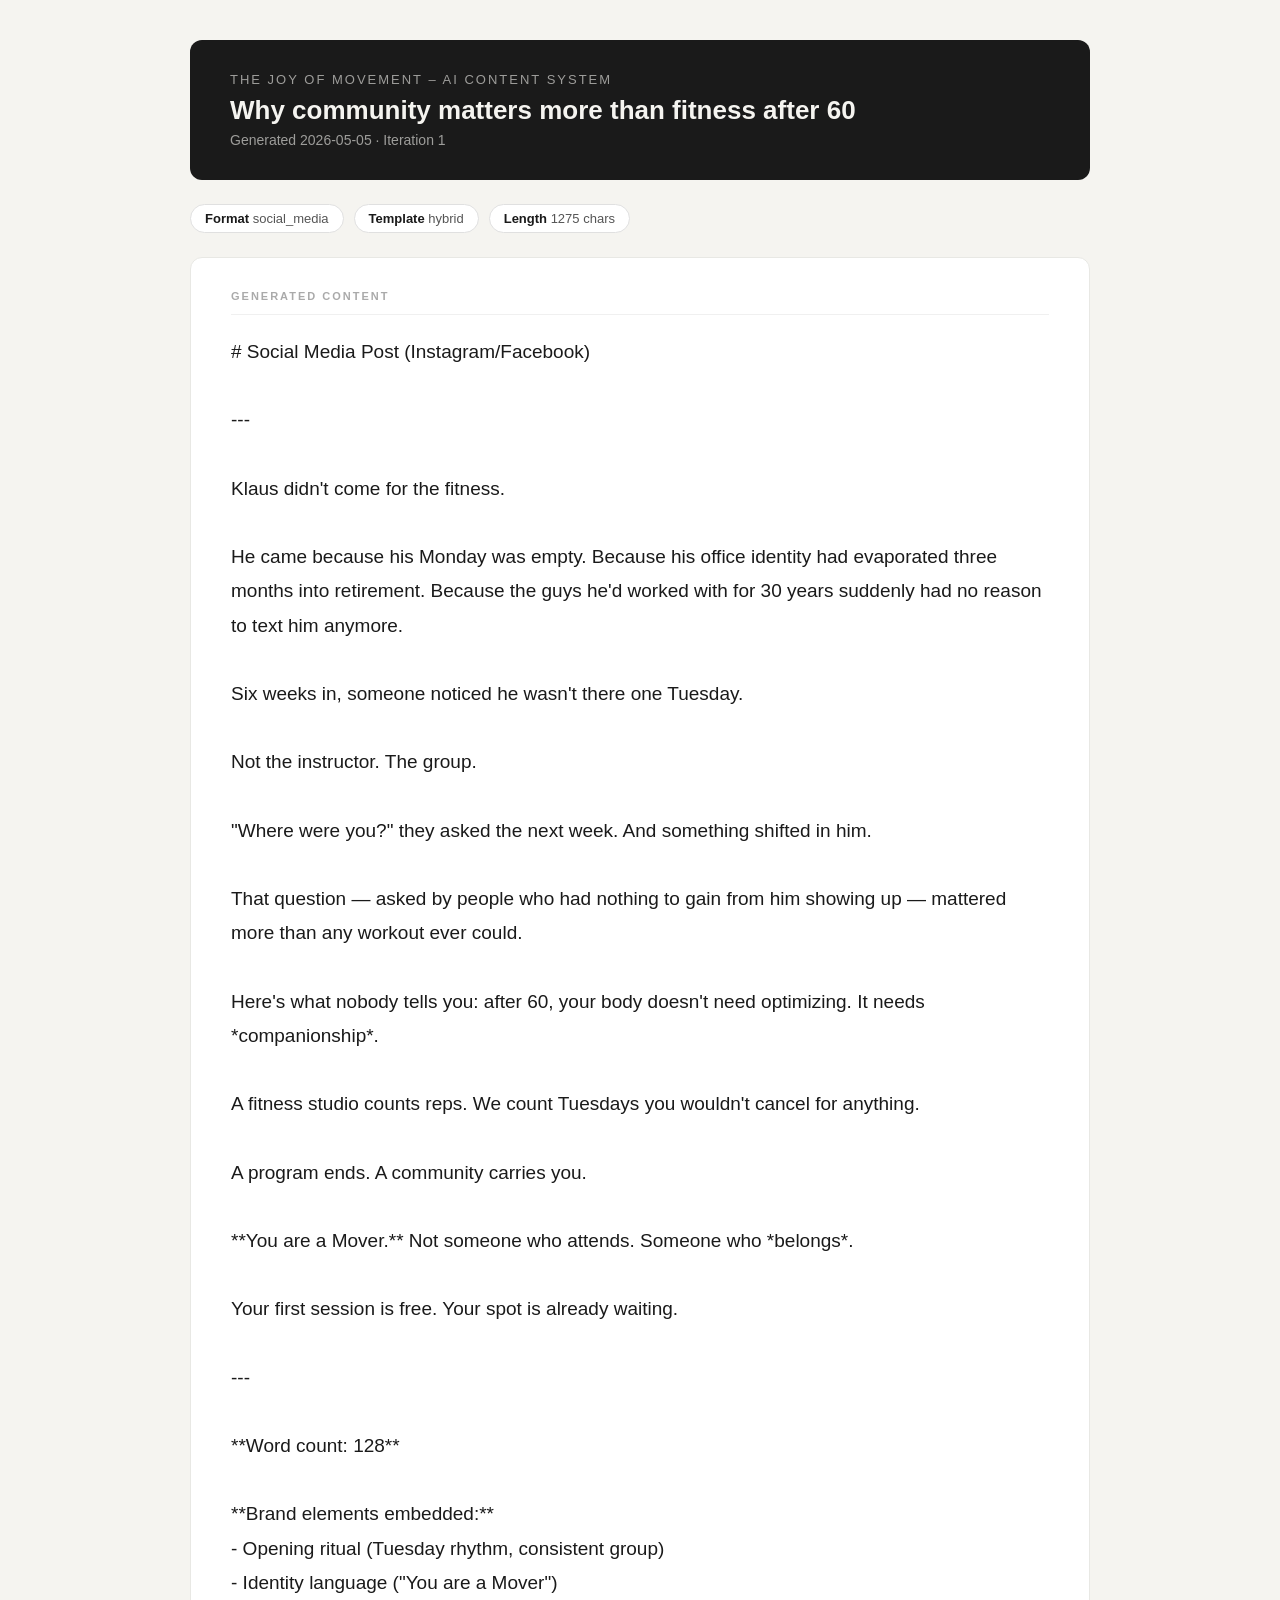
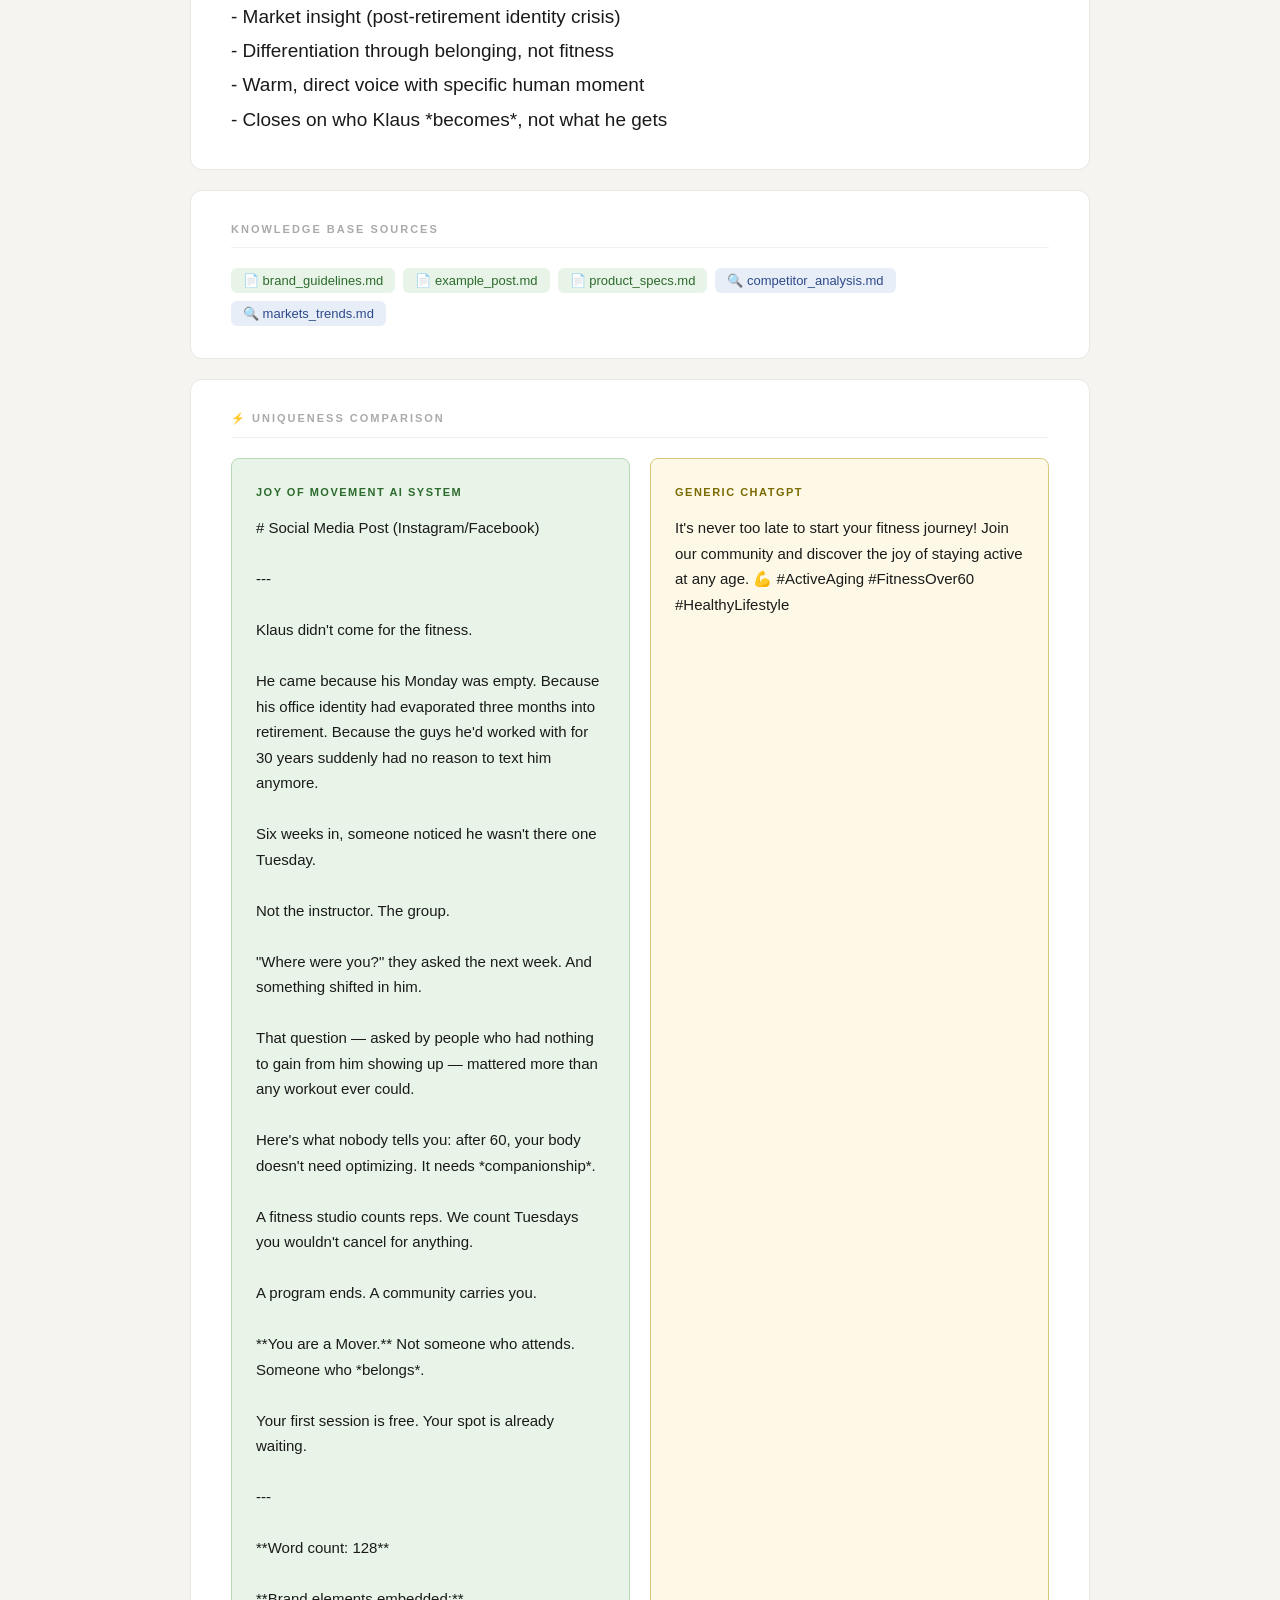
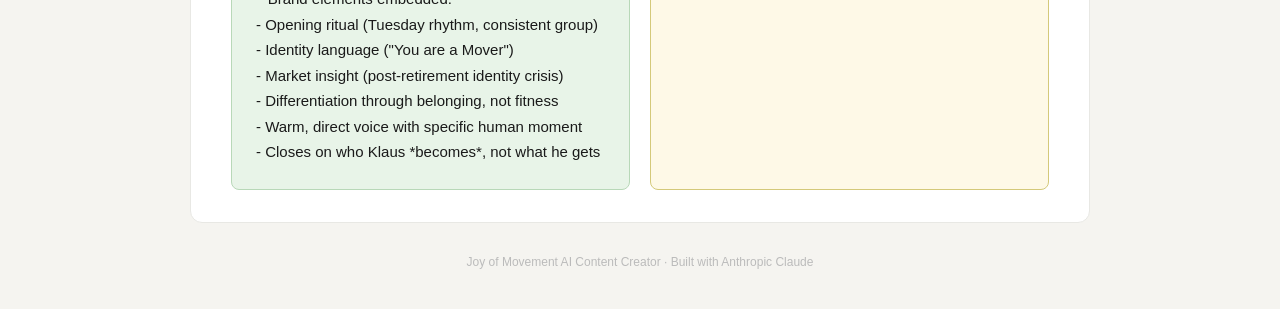
==== output/content_output.html @ 405475df "feat: add CEO-ready HTML export with uniqueness comparison" ====
<!DOCTYPE html>
<html lang="en">
<head>
    <meta charset="UTF-8">
    <meta name="viewport" content="width=device-width, initial-scale=1.0">
    <title>Joy of Movement – Content Output</title>
    <style>
        * { box-sizing: border-box; margin: 0; padding: 0; }
        body {
            font-family: -apple-system, BlinkMacSystemFont, 'Segoe UI', sans-serif;
            background: #f5f4f0;
            color: #1a1a1a;
            padding: 40px 20px;
        }
        .container { max-width: 900px; margin: 0 auto; }

        .header {
            background: #1a1a1a;
            color: #f5f4f0;
            padding: 32px 40px;
            border-radius: 12px;
            margin-bottom: 24px;
        }
        .header .brand {
            font-size: 13px;
            letter-spacing: 2px;
            text-transform: uppercase;
            opacity: 0.6;
            margin-bottom: 8px;
        }
        .header h1 { font-size: 26px; font-weight: 700; margin-bottom: 6px; }
        .header .subtitle { opacity: 0.6; font-size: 14px; }

        .meta-row { display: flex; gap: 10px; flex-wrap: wrap; margin-bottom: 24px; }
        .pill {
            background: white;
            border: 1px solid #e0e0e0;
            border-radius: 20px;
            padding: 6px 14px;
            font-size: 13px;
            color: #555;
        }
        .pill strong { color: #1a1a1a; }

        .section {
            background: white;
            border-radius: 12px;
            padding: 32px 40px;
            margin-bottom: 20px;
            border: 1px solid #e8e8e4;
        }
        .section h2 {
            font-size: 11px;
            letter-spacing: 2px;
            text-transform: uppercase;
            color: #aaa;
            margin-bottom: 20px;
            padding-bottom: 12px;
            border-bottom: 1px solid #f0f0f0;
        }

        .content-text {
            font-size: 19px;
            line-height: 1.8;
            color: #1a1a1a;
        }

        .kb-tags { display: flex; gap: 8px; flex-wrap: wrap; }
        .kb-tag {
            border-radius: 6px;
            padding: 5px 12px;
            font-size: 13px;
        }
        .kb-tag.primary { background: #e8f4e8; color: #2d6a2d; }
        .kb-tag.secondary { background: #e8eef8; color: #2d4a8a; }

        .comparison-grid { display: grid; grid-template-columns: 1fr 1fr; gap: 20px; }
        .comparison-box {
            padding: 24px;
            border-radius: 8px;
            font-size: 15px;
            line-height: 1.7;
        }
        .box-label {
            font-size: 11px;
            letter-spacing: 1.5px;
            text-transform: uppercase;
            margin-bottom: 14px;
            font-weight: 700;
        }
        .our-output { background: #e8f4e8; border: 1px solid #b8d8b8; }
        .our-output .box-label { color: #2d6a2d; }
        .generic-output { background: #fef9e7; border: 1px solid #d4c97a; }
        .generic-output .box-label { color: #7a6a00; }

        .footer {
            text-align: center;
            color: #bbb;
            font-size: 12px;
            margin-top: 32px;
        }

        @media (max-width: 640px) {
            .comparison-grid { grid-template-columns: 1fr; }
            .section { padding: 24px 20px; }
            .header { padding: 24px 20px; }
        }
    </style>
</head>
<body>
<div class="container">

    <div class="header">
        <div class="brand">The Joy of Movement – AI Content System</div>
        <h1>Why community matters more than fitness after 60</h1>
        <div class="subtitle">Generated 2026-05-05 · Iteration 1</div>
    </div>

    <div class="meta-row">
        <div class="pill"><strong>Format</strong> social_media</div>
        <div class="pill"><strong>Template</strong> hybrid</div>
        <div class="pill"><strong>Length</strong> 1275 chars</div>
        
    </div>

    <div class="section">
        <h2>Generated Content</h2>
        <div class="content-text"># Social Media Post (Instagram/Facebook)<br><br>---<br><br>Klaus didn't come for the fitness.<br><br>He came because his Monday was empty. Because his office identity had evaporated three months into retirement. Because the guys he'd worked with for 30 years suddenly had no reason to text him anymore.<br><br>Six weeks in, someone noticed he wasn't there one Tuesday.<br><br>Not the instructor. The group.<br><br>"Where were you?" they asked the next week. And something shifted in him.<br><br>That question — asked by people who had nothing to gain from him showing up — mattered more than any workout ever could.<br><br>Here's what nobody tells you: after 60, your body doesn't need optimizing. It needs *companionship*.<br><br>A fitness studio counts reps. We count Tuesdays you wouldn't cancel for anything.<br><br>A program ends. A community carries you.<br><br>**You are a Mover.** Not someone who attends. Someone who *belongs*.<br><br>Your first session is free. Your spot is already waiting.<br><br>---<br><br>**Word count: 128**<br><br>**Brand elements embedded:**<br>- Opening ritual (Tuesday rhythm, consistent group)<br>- Identity language ("You are a Mover")<br>- Market insight (post-retirement identity crisis)<br>- Differentiation through belonging, not fitness<br>- Warm, direct voice with specific human moment<br>- Closes on who Klaus *becomes*, not what he gets</div>
    </div>

    <div class="section">
        <h2>Knowledge Base Sources</h2>
        <div class="kb-tags">
            <span class="kb-tag primary">📄 brand_guidelines.md</span><span class="kb-tag primary">📄 example_post.md</span><span class="kb-tag primary">📄 product_specs.md</span>
            <span class="kb-tag secondary">🔍 competitor_analysis.md</span><span class="kb-tag secondary">🔍 markets_trends.md</span>
        </div>
    </div>

    
        <div class="section">
            <h2>⚡ Uniqueness Comparison</h2>
            <div class="comparison-grid">
                <div class="comparison-box our-output">
                    <div class="box-label">Joy of Movement AI System</div>
                    <p># Social Media Post (Instagram/Facebook)<br><br>---<br><br>Klaus didn't come for the fitness.<br><br>He came because his Monday was empty. Because his office identity had evaporated three months into retirement. Because the guys he'd worked with for 30 years suddenly had no reason to text him anymore.<br><br>Six weeks in, someone noticed he wasn't there one Tuesday.<br><br>Not the instructor. The group.<br><br>"Where were you?" they asked the next week. And something shifted in him.<br><br>That question — asked by people who had nothing to gain from him showing up — mattered more than any workout ever could.<br><br>Here's what nobody tells you: after 60, your body doesn't need optimizing. It needs *companionship*.<br><br>A fitness studio counts reps. We count Tuesdays you wouldn't cancel for anything.<br><br>A program ends. A community carries you.<br><br>**You are a Mover.** Not someone who attends. Someone who *belongs*.<br><br>Your first session is free. Your spot is already waiting.<br><br>---<br><br>**Word count: 128**<br><br>**Brand elements embedded:**<br>- Opening ritual (Tuesday rhythm, consistent group)<br>- Identity language ("You are a Mover")<br>- Market insight (post-retirement identity crisis)<br>- Differentiation through belonging, not fitness<br>- Warm, direct voice with specific human moment<br>- Closes on who Klaus *becomes*, not what he gets</p>
                </div>
                <div class="comparison-box generic-output">
                    <div class="box-label">Generic ChatGPT</div>
                    <p>It's never too late to start your fitness journey! Join our community and discover the joy of staying active at any age. 💪 #ActiveAging #FitnessOver60 #HealthyLifestyle</p>
                </div>
            </div>
        </div>

    <div class="footer">
        Joy of Movement AI Content Creator · Built with Anthropic Claude
    </div>

</div>
</body>
</html>
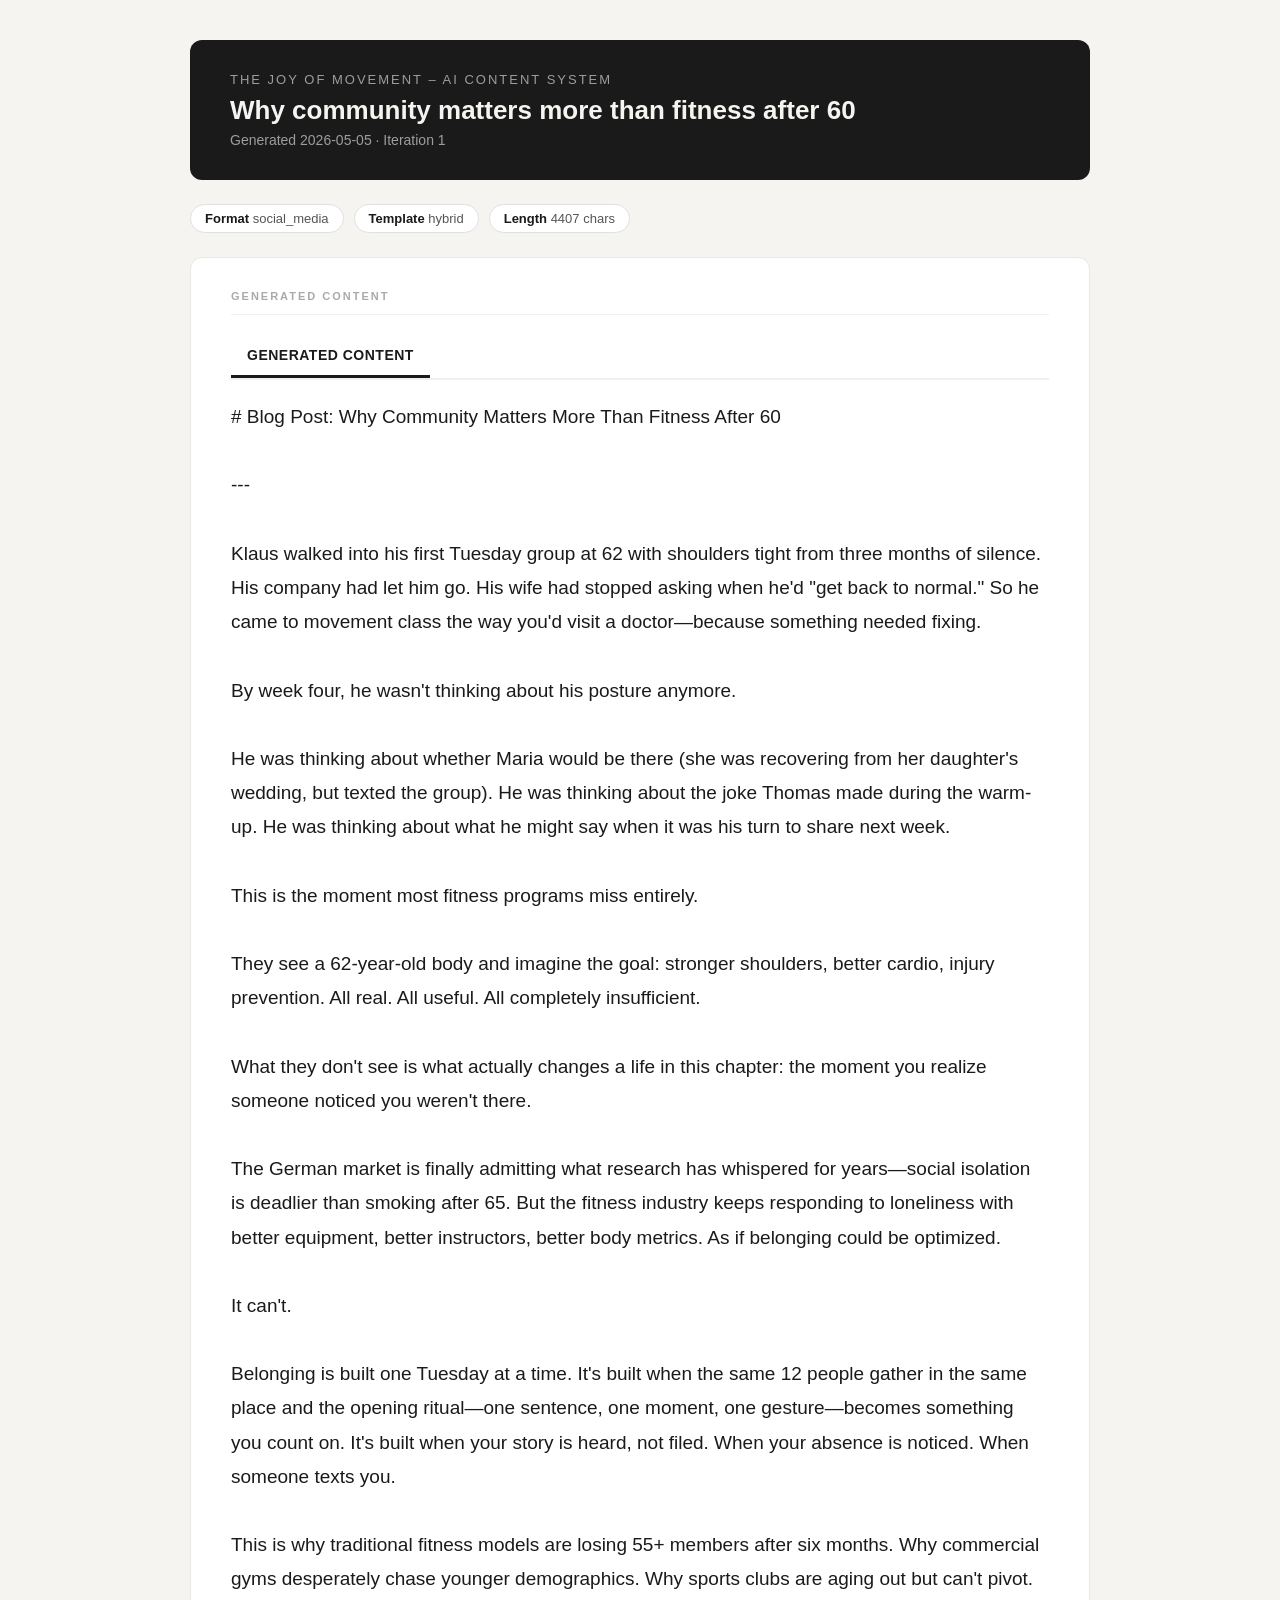
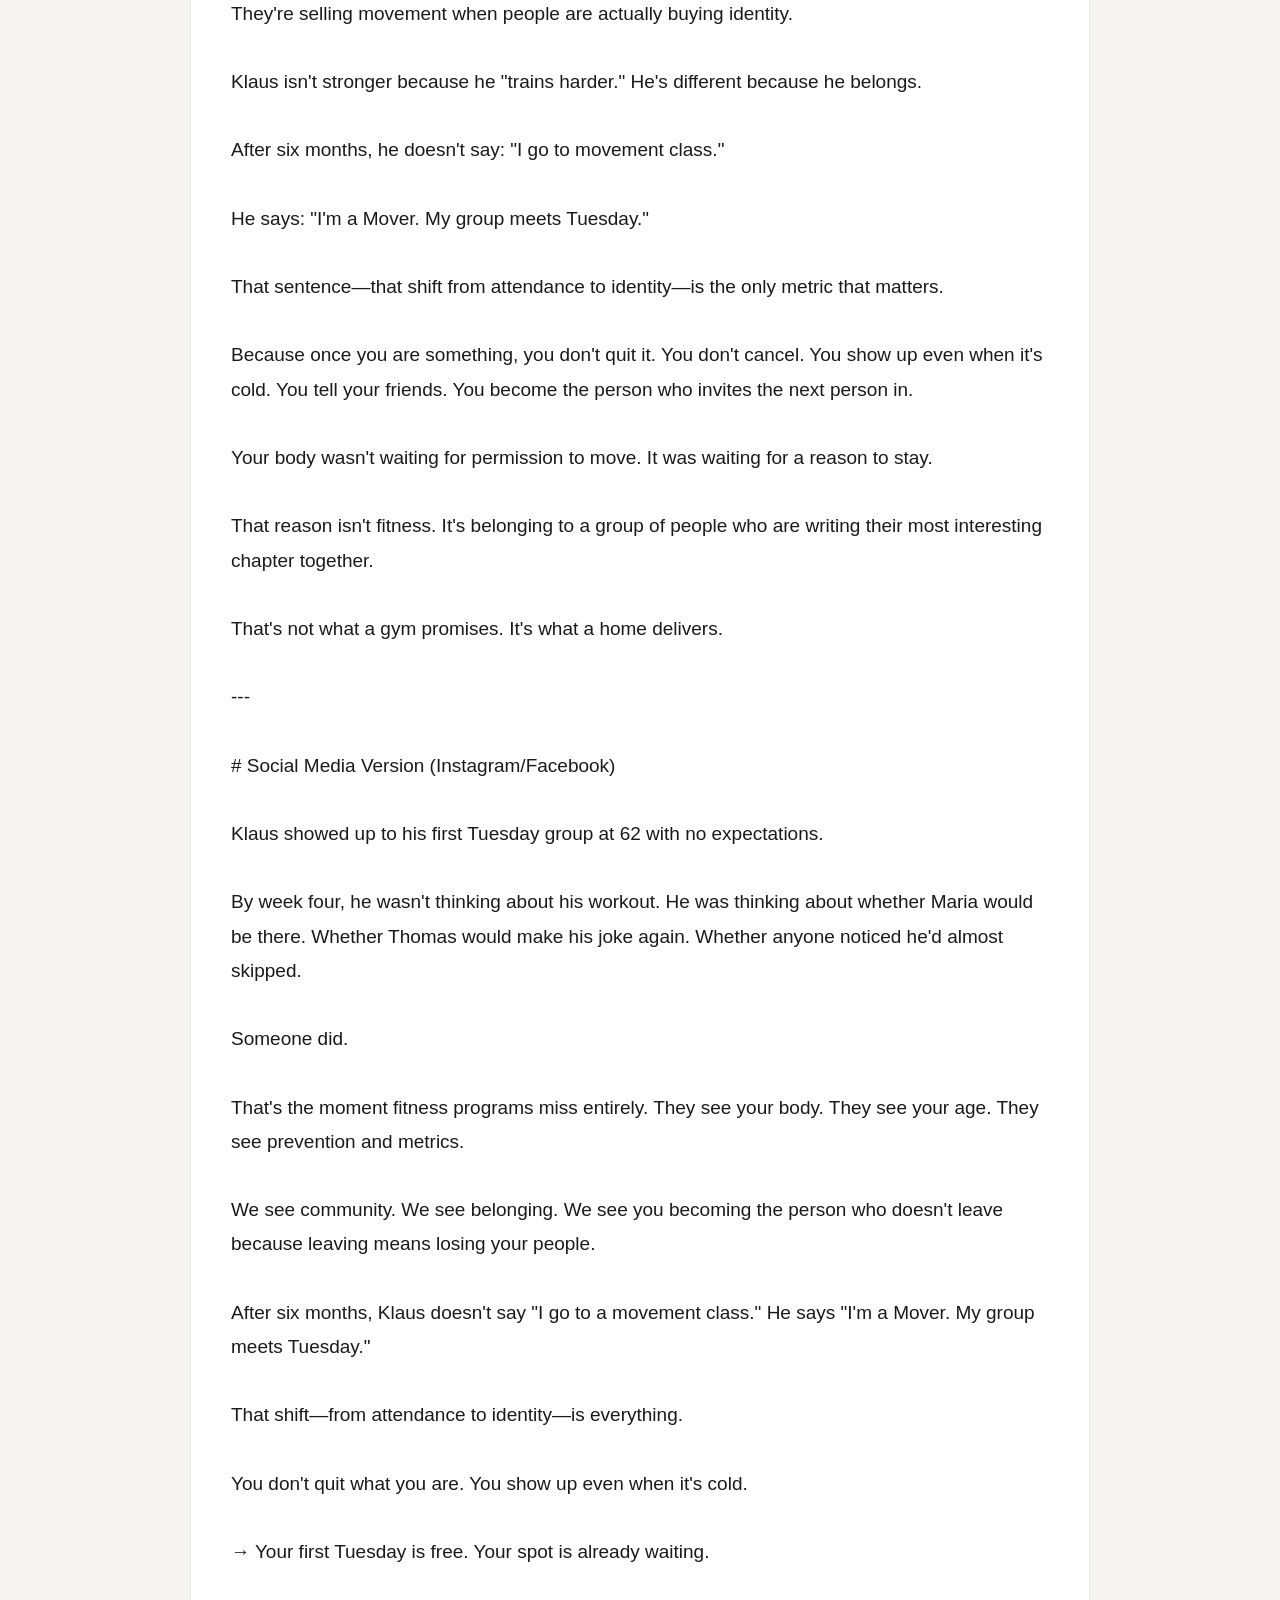
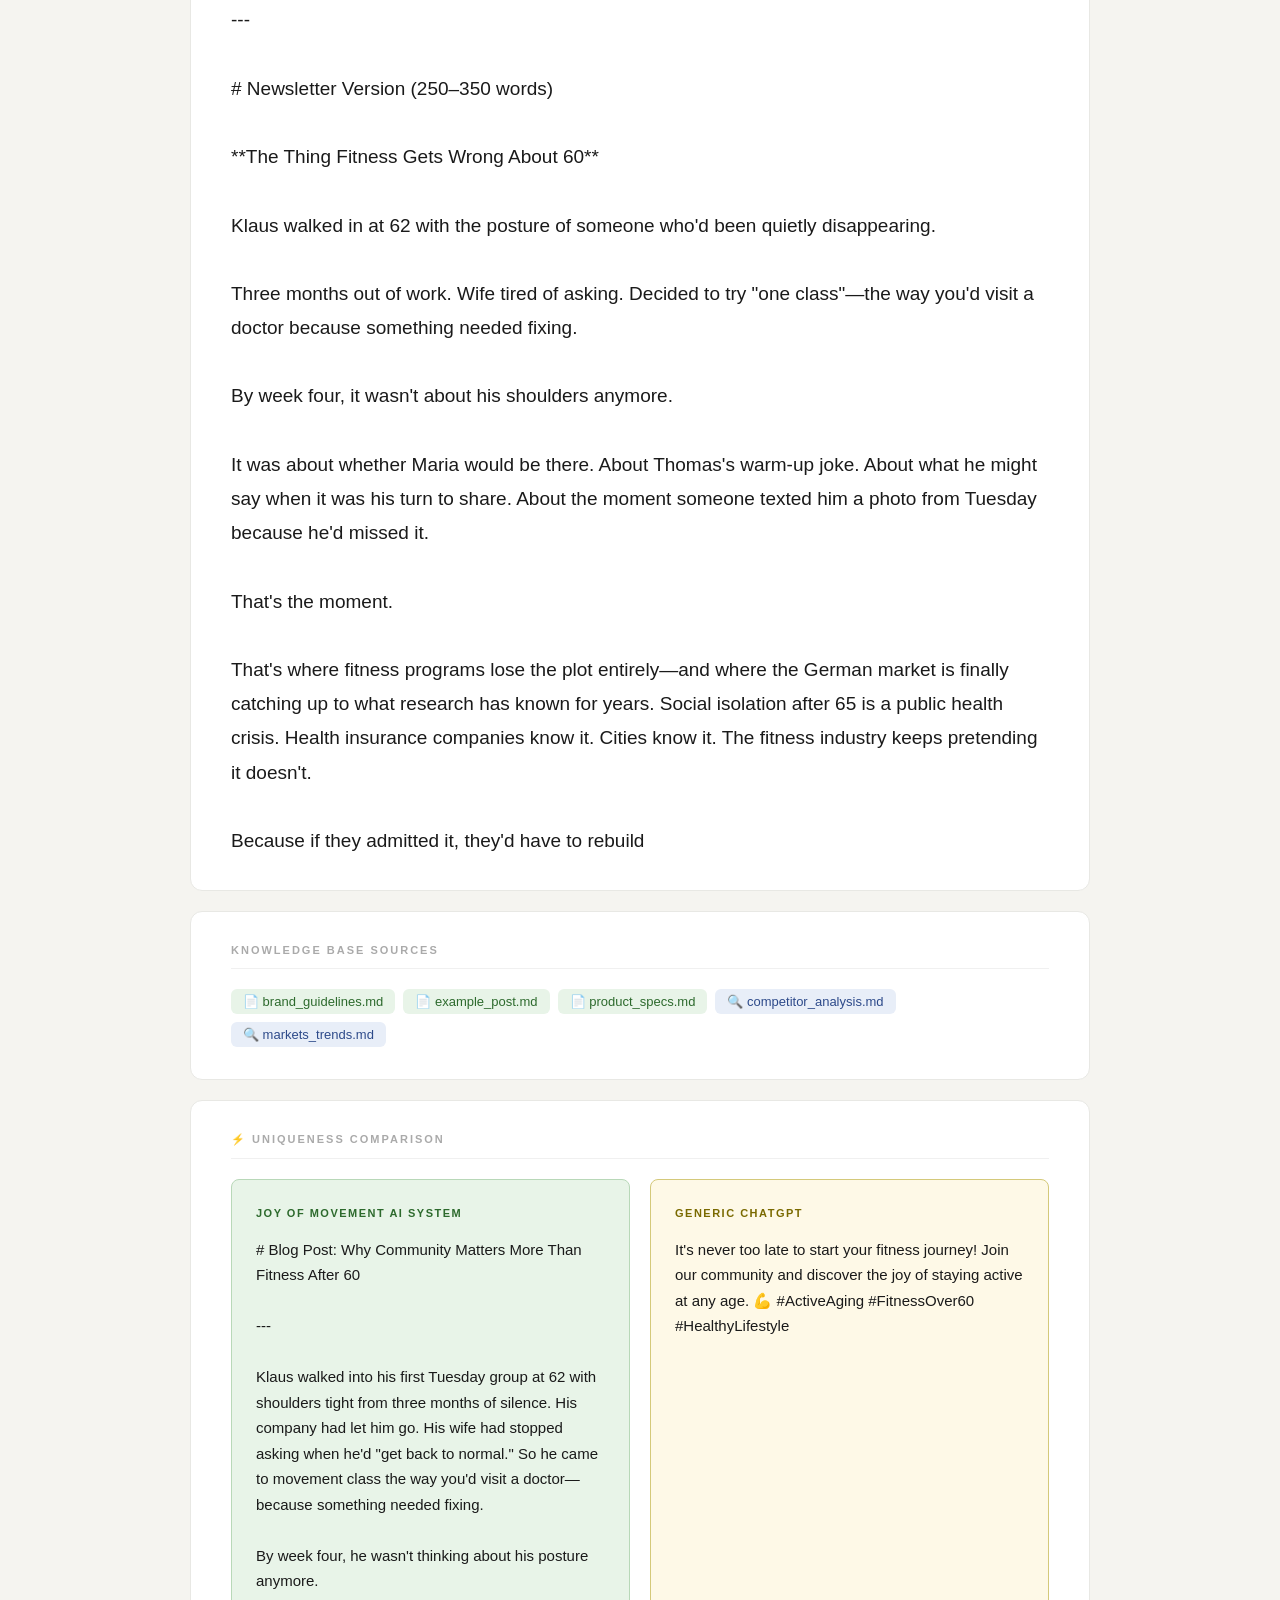
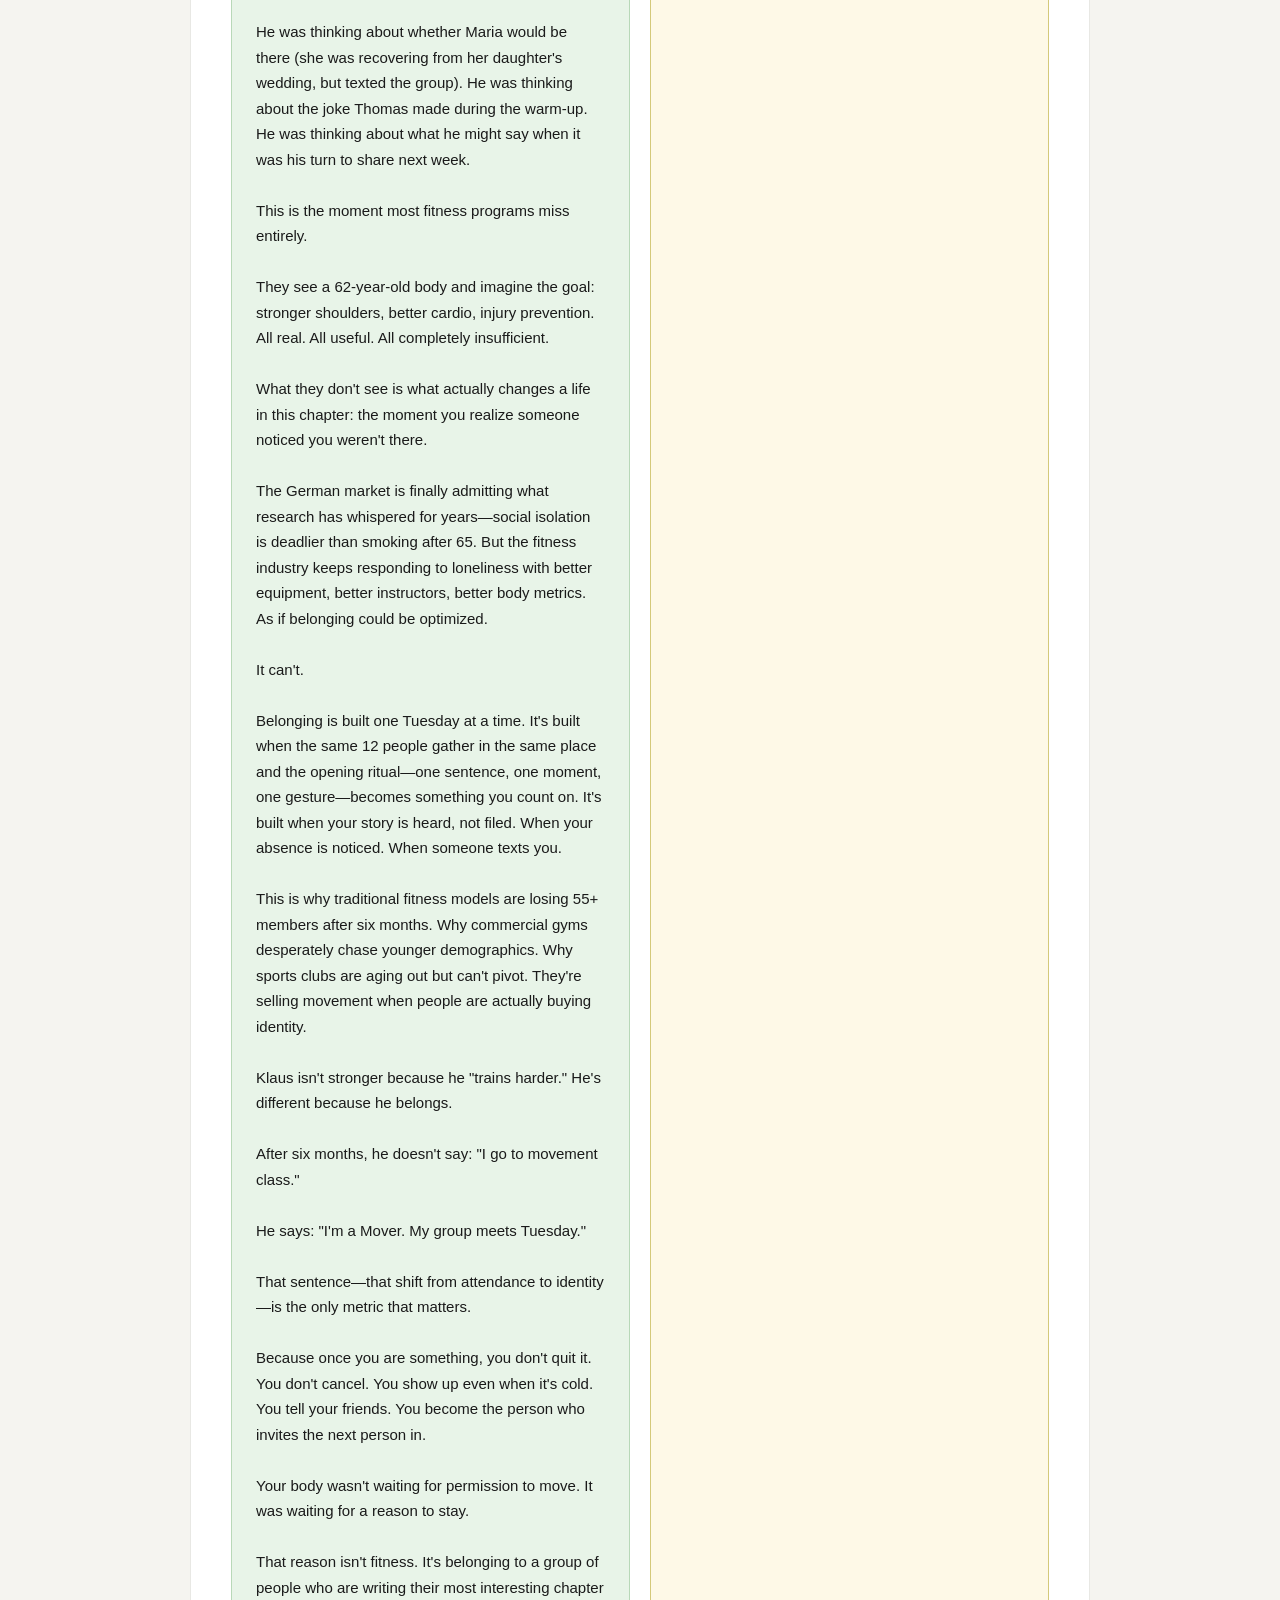
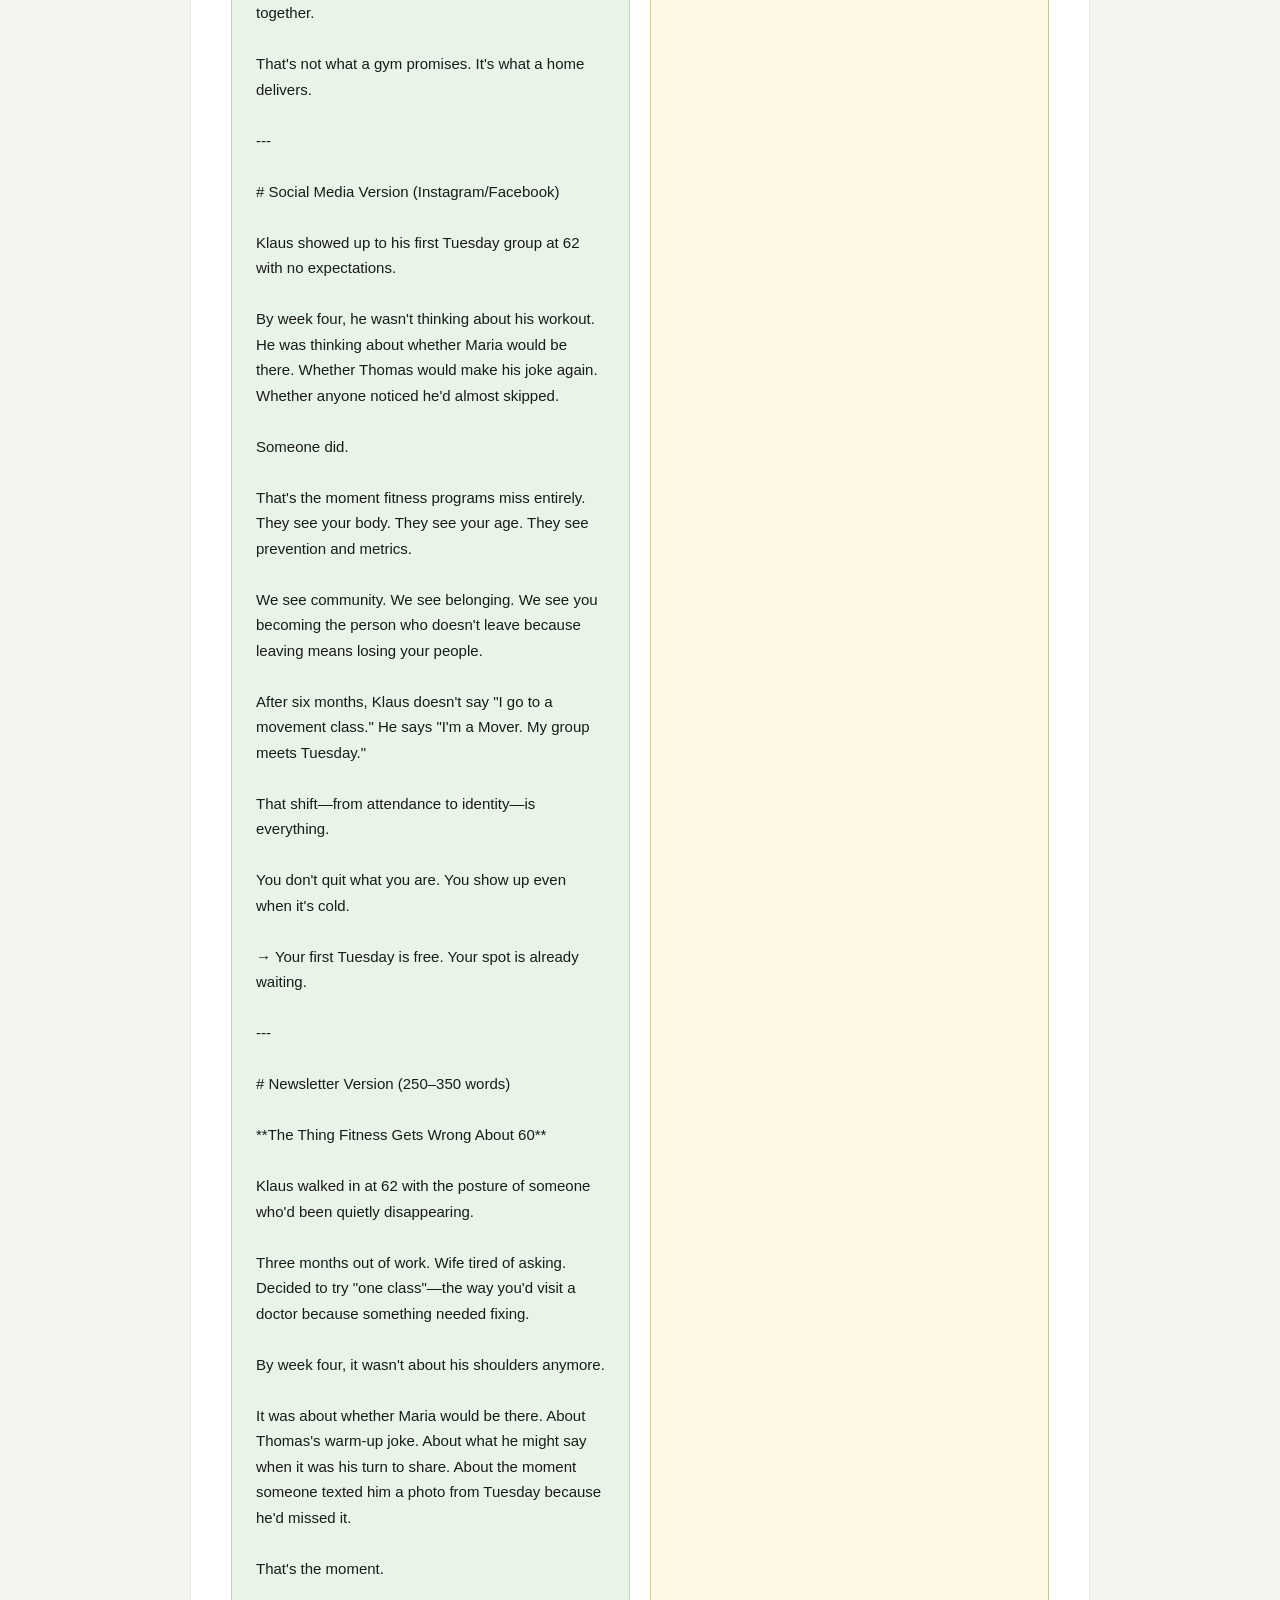
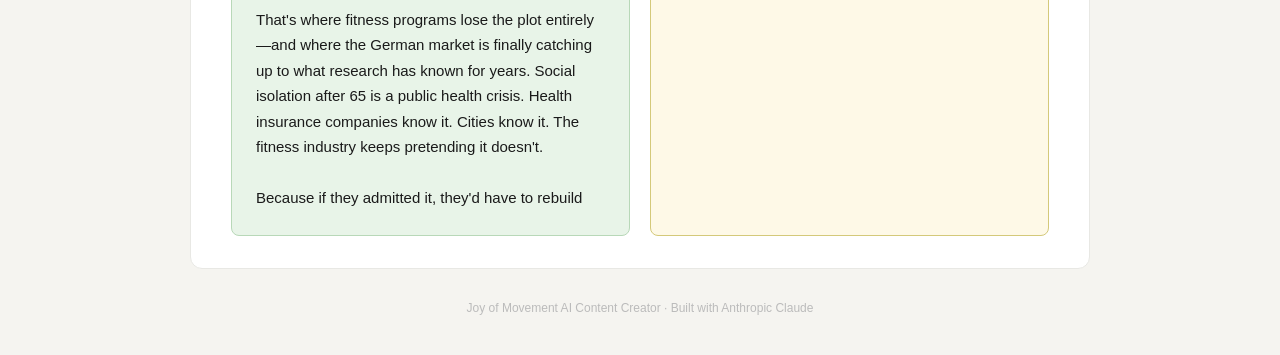
==== commit d84d7ccd: "feat: Selection of NL/Blog/Post" ====
--- a/output/content_output.html
+++ b/output/content_output.html
@@ -65,6 +65,42 @@
             color: #1a1a1a;
         }
 
+        .tabs { margin-top: 20px; }
+        .tab-buttons {
+            display: flex;
+            gap: 8px;
+            margin-bottom: 20px;
+            border-bottom: 2px solid #f0f0f0;
+            padding-bottom: 0;
+        }
+        .tab-btn {
+            background: none;
+            border: none;
+            padding: 12px 16px;
+            font-size: 14px;
+            font-weight: 600;
+            color: #999;
+            cursor: pointer;
+            border-bottom: 3px solid transparent;
+            transition: all 0.2s;
+            text-transform: uppercase;
+            letter-spacing: 0.5px;
+        }
+        .tab-btn:hover {
+            color: #555;
+        }
+        .tab-btn.active {
+            color: #1a1a1a;
+            border-bottom-color: #1a1a1a;
+        }
+        .tab-content {
+            animation: fadeIn 0.2s;
+        }
+        @keyframes fadeIn {
+            from { opacity: 0; }
+            to { opacity: 1; }
+        }
+
         .kb-tags { display: flex; gap: 8px; flex-wrap: wrap; }
         .kb-tag {
             border-radius: 6px;
@@ -119,13 +155,19 @@
     <div class="meta-row">
         <div class="pill"><strong>Format</strong> social_media</div>
         <div class="pill"><strong>Template</strong> hybrid</div>
-        <div class="pill"><strong>Length</strong> 1275 chars</div>
+        <div class="pill"><strong>Length</strong> 4407 chars</div>
         
     </div>
 
+    
     <div class="section">
         <h2>Generated Content</h2>
-        <div class="content-text"># Social Media Post (Instagram/Facebook)<br><br>---<br><br>Klaus didn't come for the fitness.<br><br>He came because his Monday was empty. Because his office identity had evaporated three months into retirement. Because the guys he'd worked with for 30 years suddenly had no reason to text him anymore.<br><br>Six weeks in, someone noticed he wasn't there one Tuesday.<br><br>Not the instructor. The group.<br><br>"Where were you?" they asked the next week. And something shifted in him.<br><br>That question — asked by people who had nothing to gain from him showing up — mattered more than any workout ever could.<br><br>Here's what nobody tells you: after 60, your body doesn't need optimizing. It needs *companionship*.<br><br>A fitness studio counts reps. We count Tuesdays you wouldn't cancel for anything.<br><br>A program ends. A community carries you.<br><br>**You are a Mover.** Not someone who attends. Someone who *belongs*.<br><br>Your first session is free. Your spot is already waiting.<br><br>---<br><br>**Word count: 128**<br><br>**Brand elements embedded:**<br>- Opening ritual (Tuesday rhythm, consistent group)<br>- Identity language ("You are a Mover")<br>- Market insight (post-retirement identity crisis)<br>- Differentiation through belonging, not fitness<br>- Warm, direct voice with specific human moment<br>- Closes on who Klaus *becomes*, not what he gets</div>
+        <div class="tabs">
+            <div class="tab-buttons">
+                <button class="tab-btn" onclick="showTab('generated_content')">Generated Content</button>
+            </div>
+            <div id="tab-generated_content" class="tab-content"><div class="content-text"># Blog Post: Why Community Matters More Than Fitness After 60<br><br>---<br><br>Klaus walked into his first Tuesday group at 62 with shoulders tight from three months of silence. His company had let him go. His wife had stopped asking when he'd "get back to normal." So he came to movement class the way you'd visit a doctor—because something needed fixing.<br><br>By week four, he wasn't thinking about his posture anymore.<br><br>He was thinking about whether Maria would be there (she was recovering from her daughter's wedding, but texted the group). He was thinking about the joke Thomas made during the warm-up. He was thinking about what he might say when it was his turn to share next week.<br><br>This is the moment most fitness programs miss entirely.<br><br>They see a 62-year-old body and imagine the goal: stronger shoulders, better cardio, injury prevention. All real. All useful. All completely insufficient.<br><br>What they don't see is what actually changes a life in this chapter: the moment you realize someone noticed you weren't there.<br><br>The German market is finally admitting what research has whispered for years—social isolation is deadlier than smoking after 65. But the fitness industry keeps responding to loneliness with better equipment, better instructors, better body metrics. As if belonging could be optimized.<br><br>It can't.<br><br>Belonging is built one Tuesday at a time. It's built when the same 12 people gather in the same place and the opening ritual—one sentence, one moment, one gesture—becomes something you count on. It's built when your story is heard, not filed. When your absence is noticed. When someone texts you.<br><br>This is why traditional fitness models are losing 55+ members after six months. Why commercial gyms desperately chase younger demographics. Why sports clubs are aging out but can't pivot. They're selling movement when people are actually buying identity.<br><br>Klaus isn't stronger because he "trains harder." He's different because he belongs.<br><br>After six months, he doesn't say: "I go to movement class."<br><br>He says: "I'm a Mover. My group meets Tuesday."<br><br>That sentence—that shift from attendance to identity—is the only metric that matters.<br><br>Because once you are something, you don't quit it. You don't cancel. You show up even when it's cold. You tell your friends. You become the person who invites the next person in.<br><br>Your body wasn't waiting for permission to move. It was waiting for a reason to stay.<br><br>That reason isn't fitness. It's belonging to a group of people who are writing their most interesting chapter together.<br><br>That's not what a gym promises. It's what a home delivers.<br><br>---<br><br># Social Media Version (Instagram/Facebook)<br><br>Klaus showed up to his first Tuesday group at 62 with no expectations.<br><br>By week four, he wasn't thinking about his workout. He was thinking about whether Maria would be there. Whether Thomas would make his joke again. Whether anyone noticed he'd almost skipped.<br><br>Someone did.<br><br>That's the moment fitness programs miss entirely. They see your body. They see your age. They see prevention and metrics.<br><br>We see community. We see belonging. We see you becoming the person who doesn't leave because leaving means losing your people.<br><br>After six months, Klaus doesn't say "I go to a movement class." He says "I'm a Mover. My group meets Tuesday."<br><br>That shift—from attendance to identity—is everything.<br><br>You don't quit what you are. You show up even when it's cold.<br><br>→ Your first Tuesday is free. Your spot is already waiting.<br><br>---<br><br># Newsletter Version (250–350 words)<br><br>**The Thing Fitness Gets Wrong About 60**<br><br>Klaus walked in at 62 with the posture of someone who'd been quietly disappearing.<br><br>Three months out of work. Wife tired of asking. Decided to try "one class"—the way you'd visit a doctor because something needed fixing.<br><br>By week four, it wasn't about his shoulders anymore.<br><br>It was about whether Maria would be there. About Thomas's warm-up joke. About what he might say when it was his turn to share. About the moment someone texted him a photo from Tuesday because he'd missed it.<br><br>That's the moment.<br><br>That's where fitness programs lose the plot entirely—and where the German market is finally catching up to what research has known for years. Social isolation after 65 is a public health crisis. Health insurance companies know it. Cities know it. The fitness industry keeps pretending it doesn't.<br><br>Because if they admitted it, they'd have to rebuild</div></div>
+        </div>
     </div>
 
     <div class="section">
@@ -142,7 +184,7 @@
             <div class="comparison-grid">
                 <div class="comparison-box our-output">
                     <div class="box-label">Joy of Movement AI System</div>
-                    <p># Social Media Post (Instagram/Facebook)<br><br>---<br><br>Klaus didn't come for the fitness.<br><br>He came because his Monday was empty. Because his office identity had evaporated three months into retirement. Because the guys he'd worked with for 30 years suddenly had no reason to text him anymore.<br><br>Six weeks in, someone noticed he wasn't there one Tuesday.<br><br>Not the instructor. The group.<br><br>"Where were you?" they asked the next week. And something shifted in him.<br><br>That question — asked by people who had nothing to gain from him showing up — mattered more than any workout ever could.<br><br>Here's what nobody tells you: after 60, your body doesn't need optimizing. It needs *companionship*.<br><br>A fitness studio counts reps. We count Tuesdays you wouldn't cancel for anything.<br><br>A program ends. A community carries you.<br><br>**You are a Mover.** Not someone who attends. Someone who *belongs*.<br><br>Your first session is free. Your spot is already waiting.<br><br>---<br><br>**Word count: 128**<br><br>**Brand elements embedded:**<br>- Opening ritual (Tuesday rhythm, consistent group)<br>- Identity language ("You are a Mover")<br>- Market insight (post-retirement identity crisis)<br>- Differentiation through belonging, not fitness<br>- Warm, direct voice with specific human moment<br>- Closes on who Klaus *becomes*, not what he gets</p>
+                    <p># Blog Post: Why Community Matters More Than Fitness After 60<br><br>---<br><br>Klaus walked into his first Tuesday group at 62 with shoulders tight from three months of silence. His company had let him go. His wife had stopped asking when he'd "get back to normal." So he came to movement class the way you'd visit a doctor—because something needed fixing.<br><br>By week four, he wasn't thinking about his posture anymore.<br><br>He was thinking about whether Maria would be there (she was recovering from her daughter's wedding, but texted the group). He was thinking about the joke Thomas made during the warm-up. He was thinking about what he might say when it was his turn to share next week.<br><br>This is the moment most fitness programs miss entirely.<br><br>They see a 62-year-old body and imagine the goal: stronger shoulders, better cardio, injury prevention. All real. All useful. All completely insufficient.<br><br>What they don't see is what actually changes a life in this chapter: the moment you realize someone noticed you weren't there.<br><br>The German market is finally admitting what research has whispered for years—social isolation is deadlier than smoking after 65. But the fitness industry keeps responding to loneliness with better equipment, better instructors, better body metrics. As if belonging could be optimized.<br><br>It can't.<br><br>Belonging is built one Tuesday at a time. It's built when the same 12 people gather in the same place and the opening ritual—one sentence, one moment, one gesture—becomes something you count on. It's built when your story is heard, not filed. When your absence is noticed. When someone texts you.<br><br>This is why traditional fitness models are losing 55+ members after six months. Why commercial gyms desperately chase younger demographics. Why sports clubs are aging out but can't pivot. They're selling movement when people are actually buying identity.<br><br>Klaus isn't stronger because he "trains harder." He's different because he belongs.<br><br>After six months, he doesn't say: "I go to movement class."<br><br>He says: "I'm a Mover. My group meets Tuesday."<br><br>That sentence—that shift from attendance to identity—is the only metric that matters.<br><br>Because once you are something, you don't quit it. You don't cancel. You show up even when it's cold. You tell your friends. You become the person who invites the next person in.<br><br>Your body wasn't waiting for permission to move. It was waiting for a reason to stay.<br><br>That reason isn't fitness. It's belonging to a group of people who are writing their most interesting chapter together.<br><br>That's not what a gym promises. It's what a home delivers.<br><br>---<br><br># Social Media Version (Instagram/Facebook)<br><br>Klaus showed up to his first Tuesday group at 62 with no expectations.<br><br>By week four, he wasn't thinking about his workout. He was thinking about whether Maria would be there. Whether Thomas would make his joke again. Whether anyone noticed he'd almost skipped.<br><br>Someone did.<br><br>That's the moment fitness programs miss entirely. They see your body. They see your age. They see prevention and metrics.<br><br>We see community. We see belonging. We see you becoming the person who doesn't leave because leaving means losing your people.<br><br>After six months, Klaus doesn't say "I go to a movement class." He says "I'm a Mover. My group meets Tuesday."<br><br>That shift—from attendance to identity—is everything.<br><br>You don't quit what you are. You show up even when it's cold.<br><br>→ Your first Tuesday is free. Your spot is already waiting.<br><br>---<br><br># Newsletter Version (250–350 words)<br><br>**The Thing Fitness Gets Wrong About 60**<br><br>Klaus walked in at 62 with the posture of someone who'd been quietly disappearing.<br><br>Three months out of work. Wife tired of asking. Decided to try "one class"—the way you'd visit a doctor because something needed fixing.<br><br>By week four, it wasn't about his shoulders anymore.<br><br>It was about whether Maria would be there. About Thomas's warm-up joke. About what he might say when it was his turn to share. About the moment someone texted him a photo from Tuesday because he'd missed it.<br><br>That's the moment.<br><br>That's where fitness programs lose the plot entirely—and where the German market is finally catching up to what research has known for years. Social isolation after 65 is a public health crisis. Health insurance companies know it. Cities know it. The fitness industry keeps pretending it doesn't.<br><br>Because if they admitted it, they'd have to rebuild</p>
                 </div>
                 <div class="comparison-box generic-output">
                     <div class="box-label">Generic ChatGPT</div>
@@ -156,5 +198,31 @@
     </div>
 
 </div>
+
+    <script>
+        function showTab(tabName) {
+            // Hide all tabs
+            const tabs = document.querySelectorAll('.tab-content');
+            tabs.forEach(tab => tab.style.display = 'none');
+
+            // Remove active class from all buttons
+            const buttons = document.querySelectorAll('.tab-btn');
+            buttons.forEach(btn => btn.classList.remove('active'));
+
+            // Show selected tab
+            const selectedTab = document.getElementById('tab-' + tabName);
+            if (selectedTab) selectedTab.style.display = 'block';
+
+            // Add active class to clicked button
+            event.target.classList.add('active');
+        }
+
+        // Show first tab by default on load
+        window.addEventListener('load', function() {
+            const firstBtn = document.querySelector('.tab-btn');
+            if (firstBtn) firstBtn.classList.add('active');
+        });
+    </script>
+
 </body>
 </html>
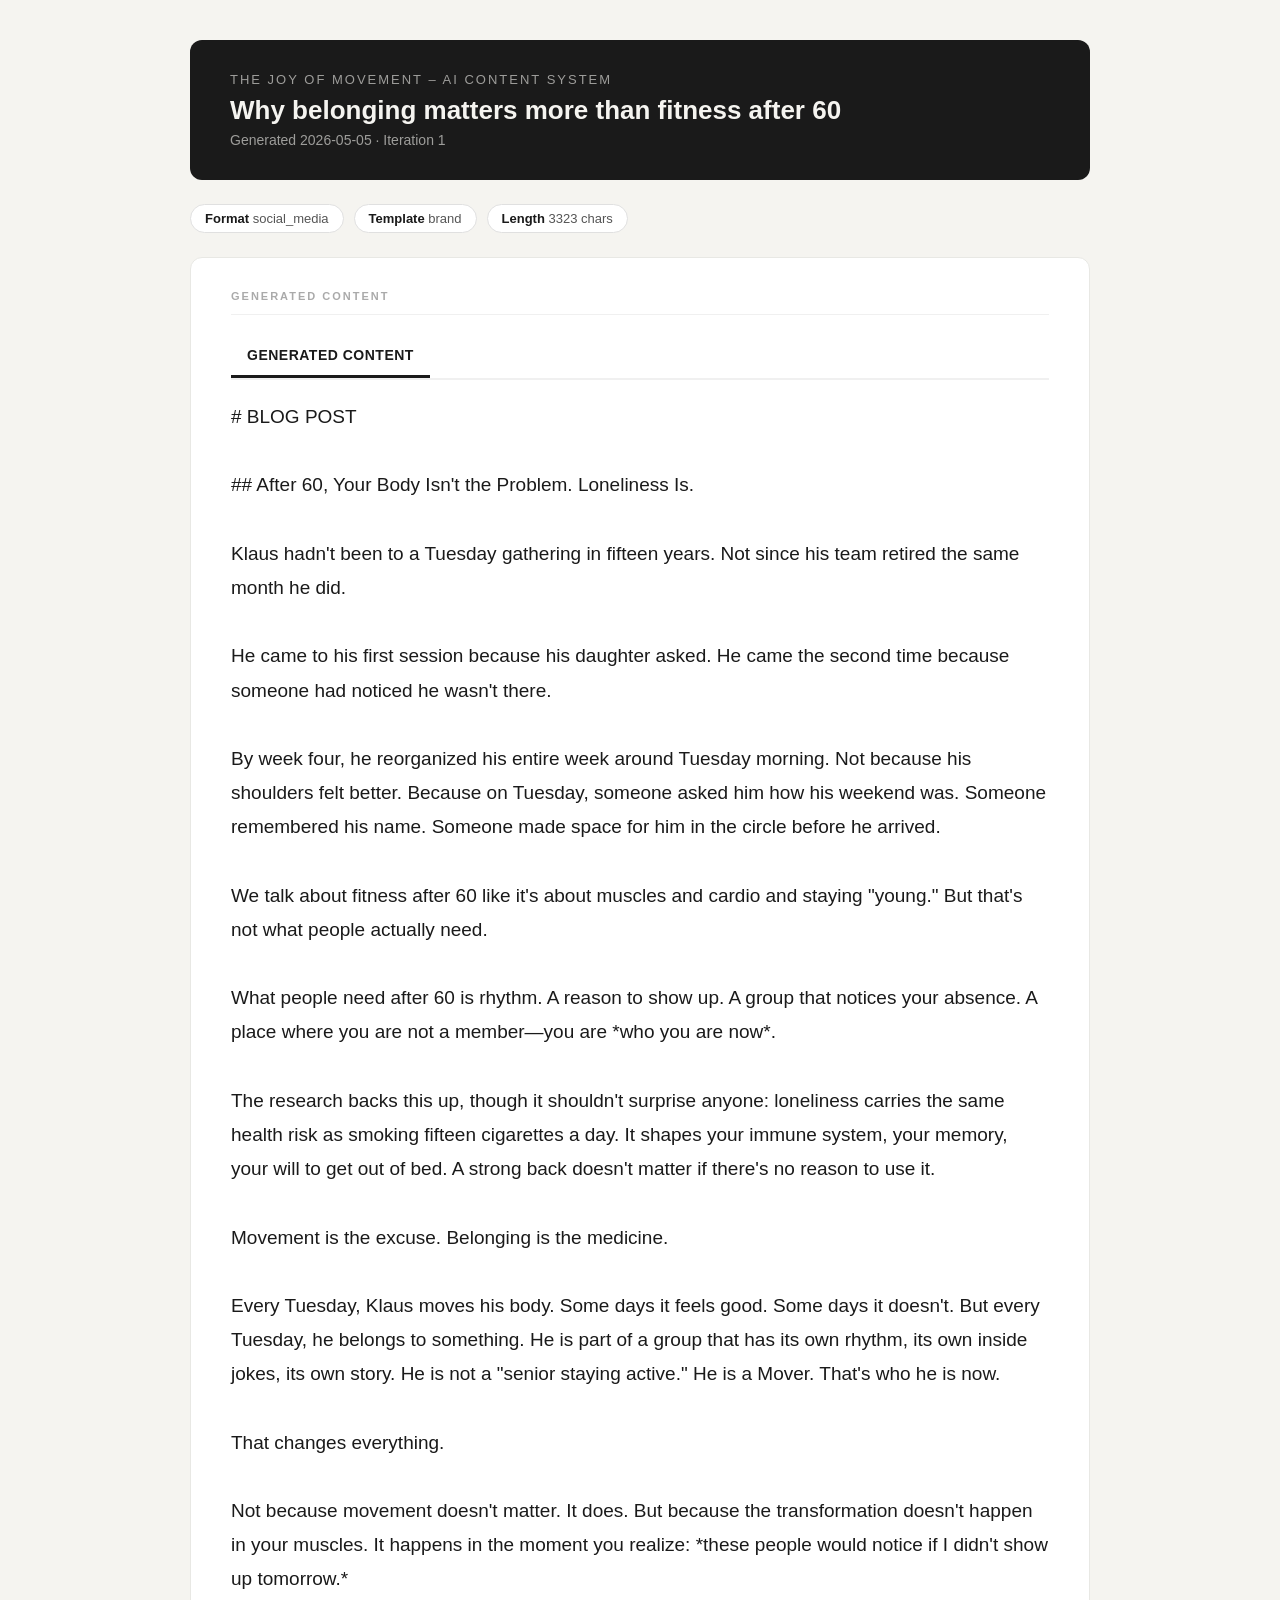
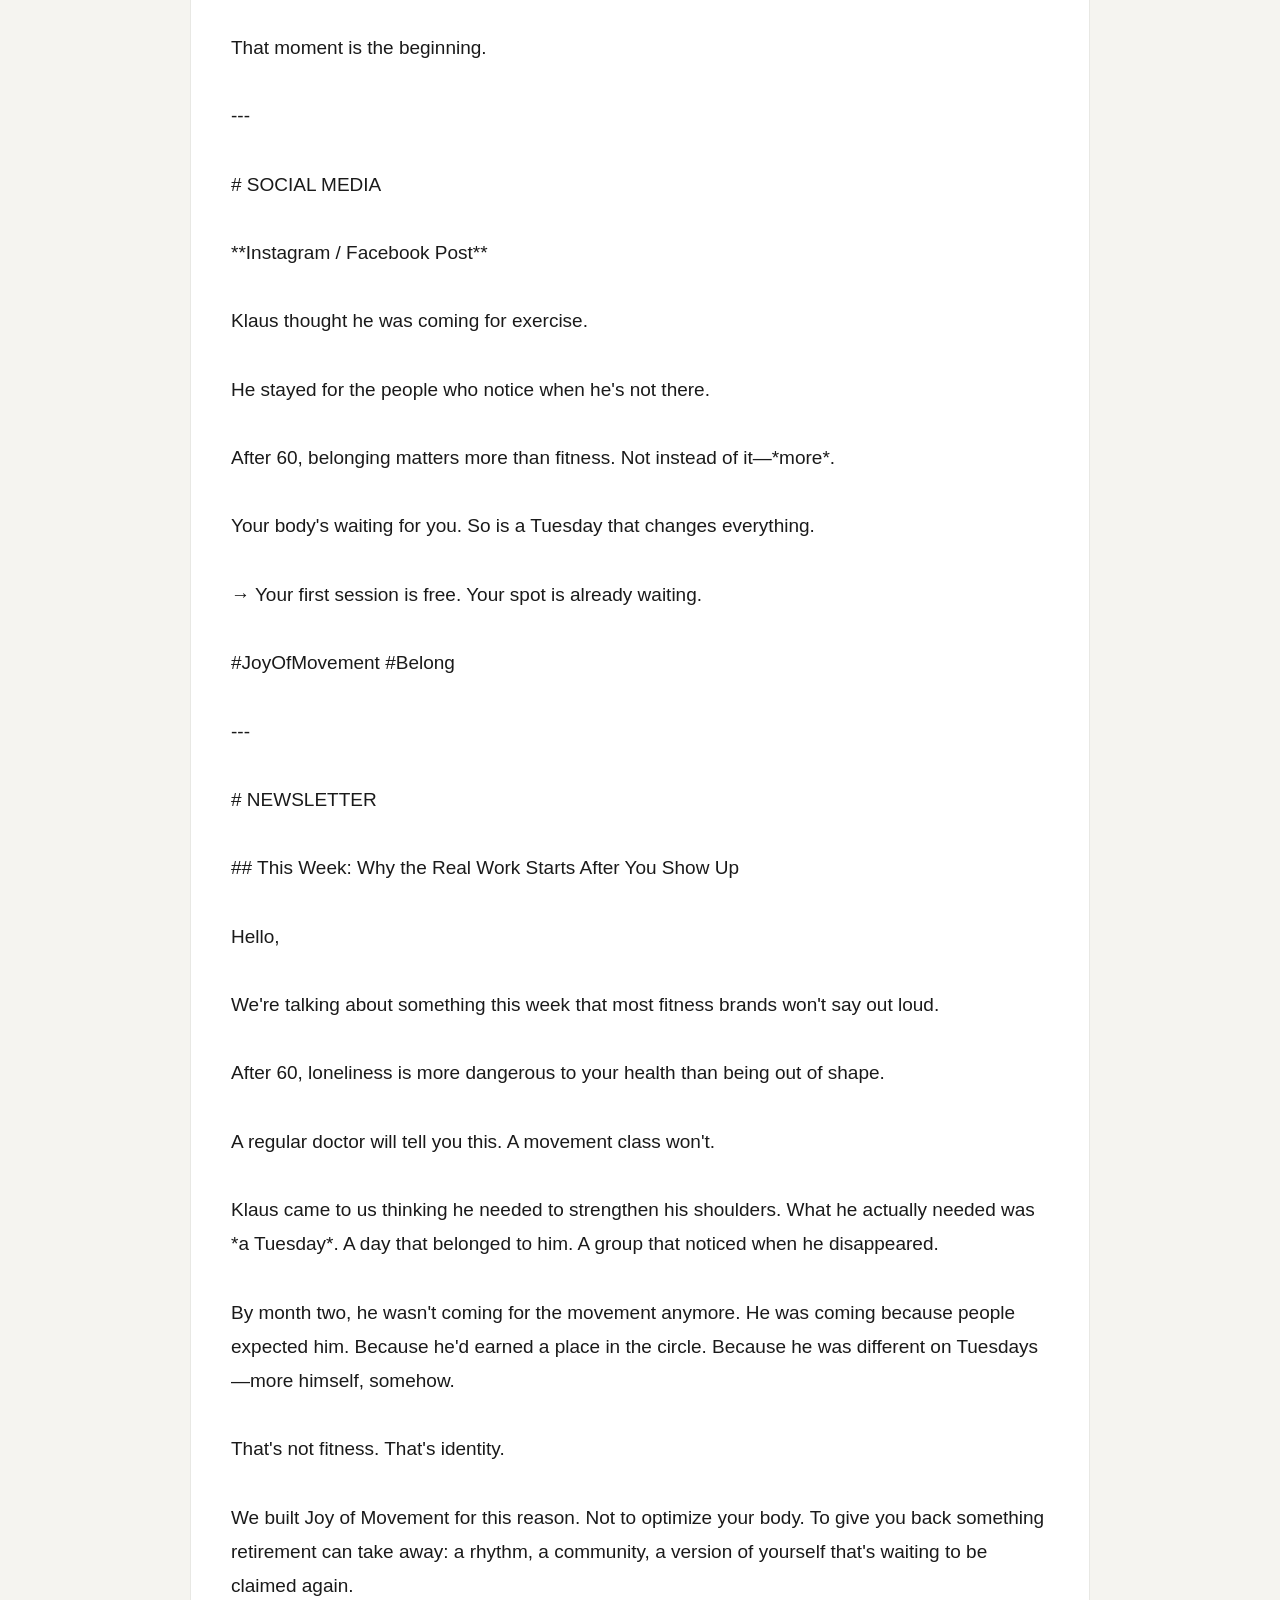
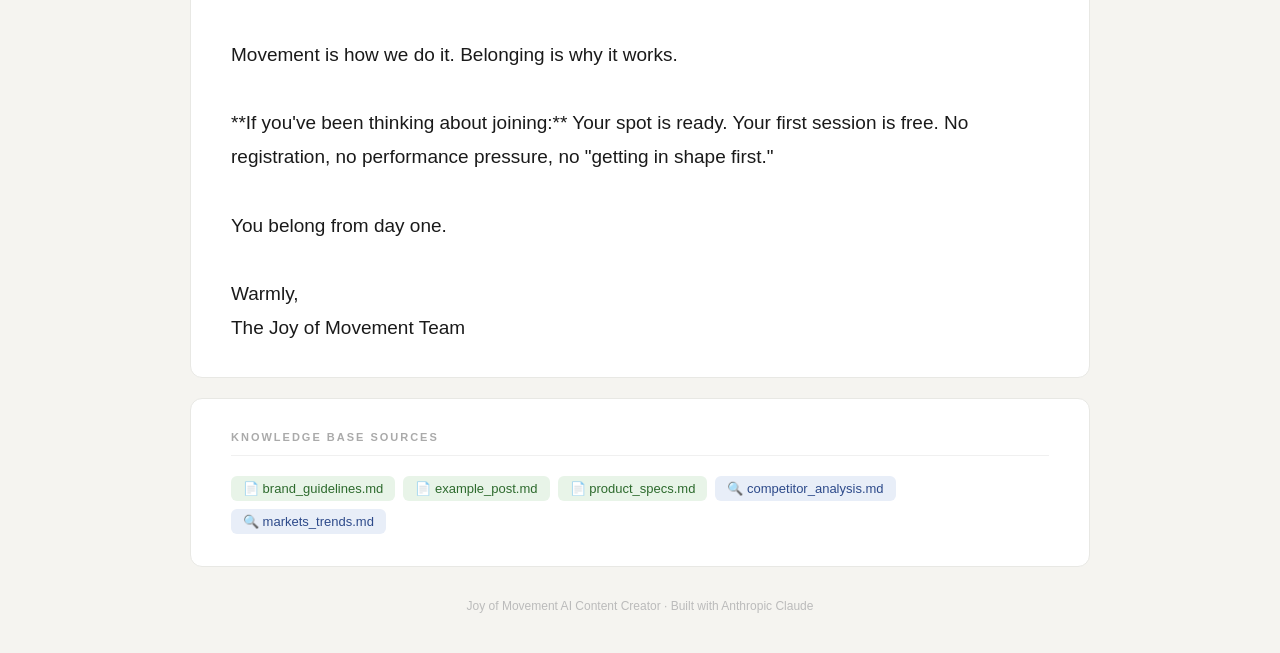
==== commit 32ab573e: "final test" ====
--- a/output/content_output.html
+++ b/output/content_output.html
@@ -148,14 +148,14 @@
 
     <div class="header">
         <div class="brand">The Joy of Movement – AI Content System</div>
-        <h1>Why community matters more than fitness after 60</h1>
+        <h1>Why belonging matters more than fitness after 60</h1>
         <div class="subtitle">Generated 2026-05-05 · Iteration 1</div>
     </div>
 
     <div class="meta-row">
         <div class="pill"><strong>Format</strong> social_media</div>
-        <div class="pill"><strong>Template</strong> hybrid</div>
-        <div class="pill"><strong>Length</strong> 4407 chars</div>
+        <div class="pill"><strong>Template</strong> brand</div>
+        <div class="pill"><strong>Length</strong> 3323 chars</div>
         
     </div>
 
@@ -166,7 +166,7 @@
             <div class="tab-buttons">
                 <button class="tab-btn" onclick="showTab('generated_content')">Generated Content</button>
             </div>
-            <div id="tab-generated_content" class="tab-content"><div class="content-text"># Blog Post: Why Community Matters More Than Fitness After 60<br><br>---<br><br>Klaus walked into his first Tuesday group at 62 with shoulders tight from three months of silence. His company had let him go. His wife had stopped asking when he'd "get back to normal." So he came to movement class the way you'd visit a doctor—because something needed fixing.<br><br>By week four, he wasn't thinking about his posture anymore.<br><br>He was thinking about whether Maria would be there (she was recovering from her daughter's wedding, but texted the group). He was thinking about the joke Thomas made during the warm-up. He was thinking about what he might say when it was his turn to share next week.<br><br>This is the moment most fitness programs miss entirely.<br><br>They see a 62-year-old body and imagine the goal: stronger shoulders, better cardio, injury prevention. All real. All useful. All completely insufficient.<br><br>What they don't see is what actually changes a life in this chapter: the moment you realize someone noticed you weren't there.<br><br>The German market is finally admitting what research has whispered for years—social isolation is deadlier than smoking after 65. But the fitness industry keeps responding to loneliness with better equipment, better instructors, better body metrics. As if belonging could be optimized.<br><br>It can't.<br><br>Belonging is built one Tuesday at a time. It's built when the same 12 people gather in the same place and the opening ritual—one sentence, one moment, one gesture—becomes something you count on. It's built when your story is heard, not filed. When your absence is noticed. When someone texts you.<br><br>This is why traditional fitness models are losing 55+ members after six months. Why commercial gyms desperately chase younger demographics. Why sports clubs are aging out but can't pivot. They're selling movement when people are actually buying identity.<br><br>Klaus isn't stronger because he "trains harder." He's different because he belongs.<br><br>After six months, he doesn't say: "I go to movement class."<br><br>He says: "I'm a Mover. My group meets Tuesday."<br><br>That sentence—that shift from attendance to identity—is the only metric that matters.<br><br>Because once you are something, you don't quit it. You don't cancel. You show up even when it's cold. You tell your friends. You become the person who invites the next person in.<br><br>Your body wasn't waiting for permission to move. It was waiting for a reason to stay.<br><br>That reason isn't fitness. It's belonging to a group of people who are writing their most interesting chapter together.<br><br>That's not what a gym promises. It's what a home delivers.<br><br>---<br><br># Social Media Version (Instagram/Facebook)<br><br>Klaus showed up to his first Tuesday group at 62 with no expectations.<br><br>By week four, he wasn't thinking about his workout. He was thinking about whether Maria would be there. Whether Thomas would make his joke again. Whether anyone noticed he'd almost skipped.<br><br>Someone did.<br><br>That's the moment fitness programs miss entirely. They see your body. They see your age. They see prevention and metrics.<br><br>We see community. We see belonging. We see you becoming the person who doesn't leave because leaving means losing your people.<br><br>After six months, Klaus doesn't say "I go to a movement class." He says "I'm a Mover. My group meets Tuesday."<br><br>That shift—from attendance to identity—is everything.<br><br>You don't quit what you are. You show up even when it's cold.<br><br>→ Your first Tuesday is free. Your spot is already waiting.<br><br>---<br><br># Newsletter Version (250–350 words)<br><br>**The Thing Fitness Gets Wrong About 60**<br><br>Klaus walked in at 62 with the posture of someone who'd been quietly disappearing.<br><br>Three months out of work. Wife tired of asking. Decided to try "one class"—the way you'd visit a doctor because something needed fixing.<br><br>By week four, it wasn't about his shoulders anymore.<br><br>It was about whether Maria would be there. About Thomas's warm-up joke. About what he might say when it was his turn to share. About the moment someone texted him a photo from Tuesday because he'd missed it.<br><br>That's the moment.<br><br>That's where fitness programs lose the plot entirely—and where the German market is finally catching up to what research has known for years. Social isolation after 65 is a public health crisis. Health insurance companies know it. Cities know it. The fitness industry keeps pretending it doesn't.<br><br>Because if they admitted it, they'd have to rebuild</div></div>
+            <div id="tab-generated_content" class="tab-content"><div class="content-text"># BLOG POST<br><br>## After 60, Your Body Isn't the Problem. Loneliness Is.<br><br>Klaus hadn't been to a Tuesday gathering in fifteen years. Not since his team retired the same month he did.<br><br>He came to his first session because his daughter asked. He came the second time because someone had noticed he wasn't there.<br><br>By week four, he reorganized his entire week around Tuesday morning. Not because his shoulders felt better. Because on Tuesday, someone asked him how his weekend was. Someone remembered his name. Someone made space for him in the circle before he arrived.<br><br>We talk about fitness after 60 like it's about muscles and cardio and staying "young." But that's not what people actually need.<br><br>What people need after 60 is rhythm. A reason to show up. A group that notices your absence. A place where you are not a member—you are *who you are now*.<br><br>The research backs this up, though it shouldn't surprise anyone: loneliness carries the same health risk as smoking fifteen cigarettes a day. It shapes your immune system, your memory, your will to get out of bed. A strong back doesn't matter if there's no reason to use it.<br><br>Movement is the excuse. Belonging is the medicine.<br><br>Every Tuesday, Klaus moves his body. Some days it feels good. Some days it doesn't. But every Tuesday, he belongs to something. He is part of a group that has its own rhythm, its own inside jokes, its own story. He is not a "senior staying active." He is a Mover. That's who he is now.<br><br>That changes everything.<br><br>Not because movement doesn't matter. It does. But because the transformation doesn't happen in your muscles. It happens in the moment you realize: *these people would notice if I didn't show up tomorrow.*<br><br>That moment is the beginning.<br><br>---<br><br># SOCIAL MEDIA<br><br>**Instagram / Facebook Post**<br><br>Klaus thought he was coming for exercise.<br><br>He stayed for the people who notice when he's not there.<br><br>After 60, belonging matters more than fitness. Not instead of it—*more*.<br><br>Your body's waiting for you. So is a Tuesday that changes everything.<br><br>→ Your first session is free. Your spot is already waiting.<br><br>#JoyOfMovement #Belong<br><br>---<br><br># NEWSLETTER<br><br>## This Week: Why the Real Work Starts After You Show Up<br><br>Hello,<br><br>We're talking about something this week that most fitness brands won't say out loud.<br><br>After 60, loneliness is more dangerous to your health than being out of shape.<br><br>A regular doctor will tell you this. A movement class won't.<br><br>Klaus came to us thinking he needed to strengthen his shoulders. What he actually needed was *a Tuesday*. A day that belonged to him. A group that noticed when he disappeared.<br><br>By month two, he wasn't coming for the movement anymore. He was coming because people expected him. Because he'd earned a place in the circle. Because he was different on Tuesdays—more himself, somehow.<br><br>That's not fitness. That's identity.<br><br>We built Joy of Movement for this reason. Not to optimize your body. To give you back something retirement can take away: a rhythm, a community, a version of yourself that's waiting to be claimed again.<br><br>Movement is how we do it. Belonging is why it works.<br><br>**If you've been thinking about joining:** Your spot is ready. Your first session is free. No registration, no performance pressure, no "getting in shape first."<br><br>You belong from day one.<br><br>Warmly,<br>The Joy of Movement Team</div></div>
         </div>
     </div>
 
@@ -179,19 +179,6 @@
     </div>
 
     
-        <div class="section">
-            <h2>⚡ Uniqueness Comparison</h2>
-            <div class="comparison-grid">
-                <div class="comparison-box our-output">
-                    <div class="box-label">Joy of Movement AI System</div>
-                    <p># Blog Post: Why Community Matters More Than Fitness After 60<br><br>---<br><br>Klaus walked into his first Tuesday group at 62 with shoulders tight from three months of silence. His company had let him go. His wife had stopped asking when he'd "get back to normal." So he came to movement class the way you'd visit a doctor—because something needed fixing.<br><br>By week four, he wasn't thinking about his posture anymore.<br><br>He was thinking about whether Maria would be there (she was recovering from her daughter's wedding, but texted the group). He was thinking about the joke Thomas made during the warm-up. He was thinking about what he might say when it was his turn to share next week.<br><br>This is the moment most fitness programs miss entirely.<br><br>They see a 62-year-old body and imagine the goal: stronger shoulders, better cardio, injury prevention. All real. All useful. All completely insufficient.<br><br>What they don't see is what actually changes a life in this chapter: the moment you realize someone noticed you weren't there.<br><br>The German market is finally admitting what research has whispered for years—social isolation is deadlier than smoking after 65. But the fitness industry keeps responding to loneliness with better equipment, better instructors, better body metrics. As if belonging could be optimized.<br><br>It can't.<br><br>Belonging is built one Tuesday at a time. It's built when the same 12 people gather in the same place and the opening ritual—one sentence, one moment, one gesture—becomes something you count on. It's built when your story is heard, not filed. When your absence is noticed. When someone texts you.<br><br>This is why traditional fitness models are losing 55+ members after six months. Why commercial gyms desperately chase younger demographics. Why sports clubs are aging out but can't pivot. They're selling movement when people are actually buying identity.<br><br>Klaus isn't stronger because he "trains harder." He's different because he belongs.<br><br>After six months, he doesn't say: "I go to movement class."<br><br>He says: "I'm a Mover. My group meets Tuesday."<br><br>That sentence—that shift from attendance to identity—is the only metric that matters.<br><br>Because once you are something, you don't quit it. You don't cancel. You show up even when it's cold. You tell your friends. You become the person who invites the next person in.<br><br>Your body wasn't waiting for permission to move. It was waiting for a reason to stay.<br><br>That reason isn't fitness. It's belonging to a group of people who are writing their most interesting chapter together.<br><br>That's not what a gym promises. It's what a home delivers.<br><br>---<br><br># Social Media Version (Instagram/Facebook)<br><br>Klaus showed up to his first Tuesday group at 62 with no expectations.<br><br>By week four, he wasn't thinking about his workout. He was thinking about whether Maria would be there. Whether Thomas would make his joke again. Whether anyone noticed he'd almost skipped.<br><br>Someone did.<br><br>That's the moment fitness programs miss entirely. They see your body. They see your age. They see prevention and metrics.<br><br>We see community. We see belonging. We see you becoming the person who doesn't leave because leaving means losing your people.<br><br>After six months, Klaus doesn't say "I go to a movement class." He says "I'm a Mover. My group meets Tuesday."<br><br>That shift—from attendance to identity—is everything.<br><br>You don't quit what you are. You show up even when it's cold.<br><br>→ Your first Tuesday is free. Your spot is already waiting.<br><br>---<br><br># Newsletter Version (250–350 words)<br><br>**The Thing Fitness Gets Wrong About 60**<br><br>Klaus walked in at 62 with the posture of someone who'd been quietly disappearing.<br><br>Three months out of work. Wife tired of asking. Decided to try "one class"—the way you'd visit a doctor because something needed fixing.<br><br>By week four, it wasn't about his shoulders anymore.<br><br>It was about whether Maria would be there. About Thomas's warm-up joke. About what he might say when it was his turn to share. About the moment someone texted him a photo from Tuesday because he'd missed it.<br><br>That's the moment.<br><br>That's where fitness programs lose the plot entirely—and where the German market is finally catching up to what research has known for years. Social isolation after 65 is a public health crisis. Health insurance companies know it. Cities know it. The fitness industry keeps pretending it doesn't.<br><br>Because if they admitted it, they'd have to rebuild</p>
-                </div>
-                <div class="comparison-box generic-output">
-                    <div class="box-label">Generic ChatGPT</div>
-                    <p>It's never too late to start your fitness journey! Join our community and discover the joy of staying active at any age. 💪 #ActiveAging #FitnessOver60 #HealthyLifestyle</p>
-                </div>
-            </div>
-        </div>
 
     <div class="footer">
         Joy of Movement AI Content Creator · Built with Anthropic Claude
